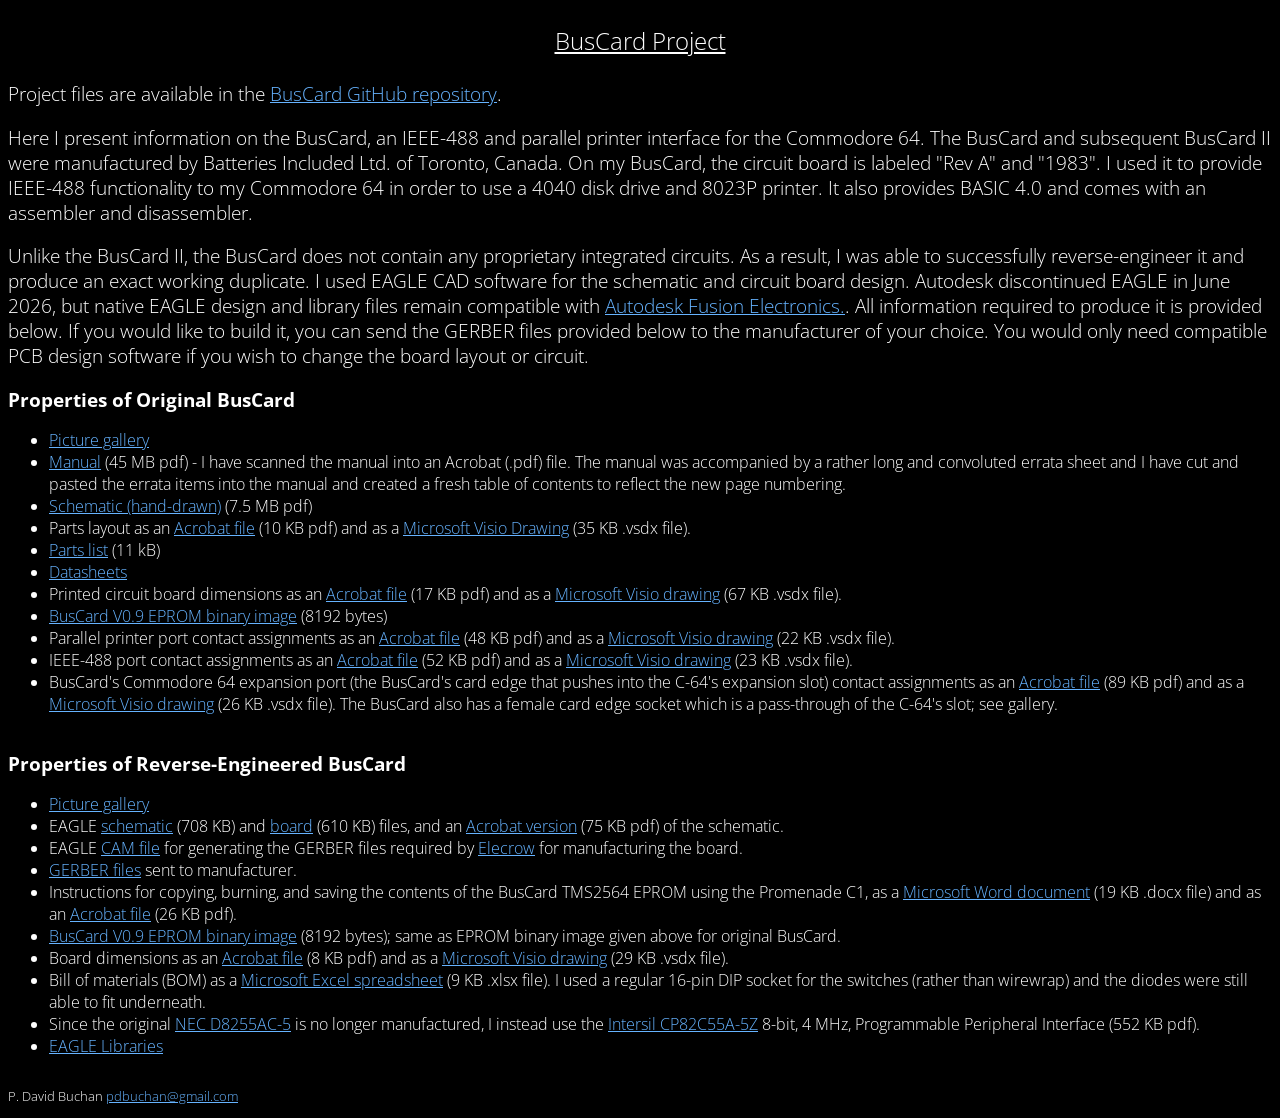
==== docs/index.html @ 6728de6f "Initial commit" ====
<!DOCTYPE html PUBLIC "-//W3C//DTD XHTML 1.0 Strict//EN"     "http://www.w3.org/TR/xhtml1/DTD/xhtml1-strict.dtd">
<html xmlns="http://www.w3.org/1999/xhtml" xml:lang="en" lang="en">
<head>
<meta http-equiv="Content-Type" content="text/html; charset=utf-8"/>
<meta name="viewport" content="width=device-width, initial-scale=1"/>
<title>BusCard Project</title>

<style type="text/css">

body {
  background-color: black;
  color: white;
}

a:link {
  color: #66b3ff;
}

a:visited {
  color: #c58cff;
}

a:hover,
a:focus {
  color: white;
}

p {
  font-size: 14pt;
  text-align: left;
  font-weight: 300;
  font-family: "Open Sans", Arial, sans-serif;
}

p.title {
  font-size: 18pt;
  text-align: center;
  text-decoration: underline;
}

p.signature {
  font-size: 10pt;
}

table {
  width: auto;
  border-collapse: collapse;
}

table, th, td {
  text-align: left;
  font-weight: 300;
  font-family: "Open Sans", Arial, sans-serif;
}

table.header {
  margin-top: 14pt;
  border: none;
  font-size: 14pt;
}

table.data {
  border: none;
  margin: 0;
}

td {
  vertical-align: middle;
}

td.head-desc {
  padding: 0px;
  font-weight: bold;
  white-space: nowrap;
}

</style>
<link href="https://fonts.googleapis.com/css2?family=Open+Sans:wght@300;400;600;700;800&amp;display=swap" rel="stylesheet" type="text/css"/>
</head>

<body>

<p class="title">BusCard Project</p>

<p>Project files are available in the <a href="https://github.com/pdbuchan/buscard">BusCard GitHub repository</a>.</p>

<p>Here I present information on the BusCard, an IEEE-488 and parallel printer interface for the Commodore 64. The BusCard and subsequent BusCard II were manufactured by Batteries Included Ltd. of Toronto, Canada. On my BusCard, the circuit board is labeled "Rev A" and "1983". I used it to provide IEEE-488 functionality to my Commodore 64 in order to use a 4040 disk drive and 8023P printer. It also provides BASIC 4.0 and comes with an assembler and disassembler.</p>

<p>Unlike the BusCard II, the BusCard does not contain any proprietary integrated circuits. As a result, I was able to successfully reverse-engineer it and produce an exact working duplicate. I used EAGLE CAD software for the schematic and circuit board design. Autodesk discontinued EAGLE in June 2026, but native EAGLE design and library files remain compatible with <a href="https://www.autodesk.com/products/fusion-360/overview">Autodesk Fusion Electronics.</a>. All information required to produce it is provided below. If you would like to build it, you can send the GERBER files provided below to the manufacturer of your choice. You would only need compatible PCB design software if you wish to change the board layout or circuit.</p>

<table class="header">
  <tr>
    <td class="head-desc">Properties of Original BusCard</td>
  </tr>
</table>

<table class="data">
  <tr><td><ul>
    <li><a href="assets/images/orig_gallery.html">Picture gallery</a></li>
    <li><a href="assets/buscard_rev_a_manual.pdf">Manual</a> (45 MB pdf) - I have scanned the manual into an Acrobat (.pdf) file. The manual was accompanied by a rather long and convoluted errata sheet and I have cut and pasted the errata items into the manual and created a fresh table of contents to reflect the new page numbering.</li>
    <li><a href="assets/drawings/buscard_schematic.pdf">Schematic (hand-drawn)</a> (7.5 MB pdf)</li>
    <li>Parts layout as an <a href="assets/drawings/buscard_parts_layout.pdf">Acrobat file</a> (10 KB pdf) and as a <a href="assets/drawings/buscard_parts_layout.vsdx">Microsoft Visio Drawing</a> (35 KB .vsdx file).</li>
    <li><a href="assets/parts/orig_buscard_parts.xlsx">Parts list</a> (11 kB)</li>
    <li><a href="assets/datasheets/datasheets.html">Datasheets</a></li>
    <li>Printed circuit board dimensions as an <a href="assets/drawings/buscard_dimensions.pdf">Acrobat file</a> (17 KB pdf) and as a <a href="assets/drawings/buscard_dimensions.vsdx">Microsoft Visio drawing</a> (67 KB .vsdx file).</li>
    <li><a href="assets/eprom/buscardv0.9-tms2564.bin">BusCard V0.9 EPROM binary image</a> (8192 bytes)</li>
    <li>Parallel printer port contact assignments as an <a href="assets/drawings/buscard_parallel_port.pdf">Acrobat file</a> (48 KB pdf) and as a <a href="assets/drawings/buscard_parallel_port.vsdx">Microsoft Visio drawing</a> (22 KB .vsdx file).</li>
    <li>IEEE-488 port contact assignments as an <a href="assets/drawings/buscard_IEEE-488_port.pdf">Acrobat file</a> (52 KB pdf) and as a <a href="assets/drawings/buscard_IEEE-488_port.vsdx">Microsoft Visio drawing</a> (23 KB .vsdx file).</li>
    <li>BusCard's Commodore 64 expansion port (the BusCard's card edge that pushes into the C-64's expansion slot) contact assignments as an <a href="assets/drawings/buscard_expansion_port.pdf">Acrobat file</a> (89 KB pdf) and as a <a href="assets/drawings/buscard_expansion_port.vsdx">Microsoft Visio drawing</a> (26 KB .vsdx file). The BusCard also has a female card edge socket which is a pass-through of the C-64's slot; see gallery.</li>
  </ul></td></tr>
</table>

<table class="header">
  <tr>
    <td class="head-desc">Properties of Reverse-Engineered BusCard</td>
  </tr>
</table>

<table class="data">
  <tr><td><ul>
    <li><a href="assets/images/new_gallery.html">Picture gallery</a></li>
    <li>EAGLE <a href="assets/eagle/buscard.sch">schematic</a> (708 KB) and <a href="assets/eagle/buscard.brd">board</a> (610 KB) files, and an <a href="assets/schematic.pdf">Acrobat version</a> (75 KB pdf) of the schematic.</li>
    <li>EAGLE <a href="assets/cam/elecrow-gerb274x.cam">CAM file</a> for generating the GERBER files required by <a href="https://www.elecrow.com">Elecrow</a> for manufacturing the board.</li>
    <li><a href="assets/gerber/gerber.html">GERBER files</a> sent to manufacturer.</li>
    <li>Instructions for copying, burning, and saving the contents of the BusCard TMS2564 EPROM using the Promenade C1, as a <a href="assets/eprom/burning_TMS2564_EPROM.docx">Microsoft Word document</a> (19 KB .docx file) and as an <a href="assets/eprom/burning_TMS2564_EPROM.pdf">Acrobat file</a> (26 KB pdf).</li>
    <li><a href="assets/eprom/buscardv0.9-tms2564.bin">BusCard V0.9 EPROM binary image</a> (8192 bytes); same as EPROM binary image given above for original BusCard.</li>
    <li>Board dimensions as an <a href="assets/drawings/new_buscard_dimensions.pdf">Acrobat file</a> (8 KB pdf) and as a <a href="assets/drawings/new_buscard_dimensions.vsdx">Microsoft Visio drawing</a> (29 KB .vsdx file).</li>
    <li>Bill of materials (BOM) as a <a href="assets/parts/new_buscard_bom.xlsx">Microsoft Excel spreadsheet</a> (9 KB .xlsx file). I used a regular 16-pin DIP socket for the switches (rather than wirewrap) and the diodes were still able to fit underneath.</li>
      <li>Since the original <a href="assets/datasheets/8255AC-5.pdf">NEC D8255AC-5</a> is no longer manufactured, I instead use the <a href="assets/datasheets/82C55A.pdf">Intersil CP82C55A-5Z</a> 8-bit, 4 MHz, Programmable Peripheral Interface (552 KB pdf).</li>
    <li><a href="assets/libraries/libraries.html">EAGLE Libraries</a></li>
  </ul></td></tr>
</table>

<p class="signature">P. David Buchan <a href="mailto:pdbuchan@gmail.com">pdbuchan@gmail.com</a></p>

</body>
</html>
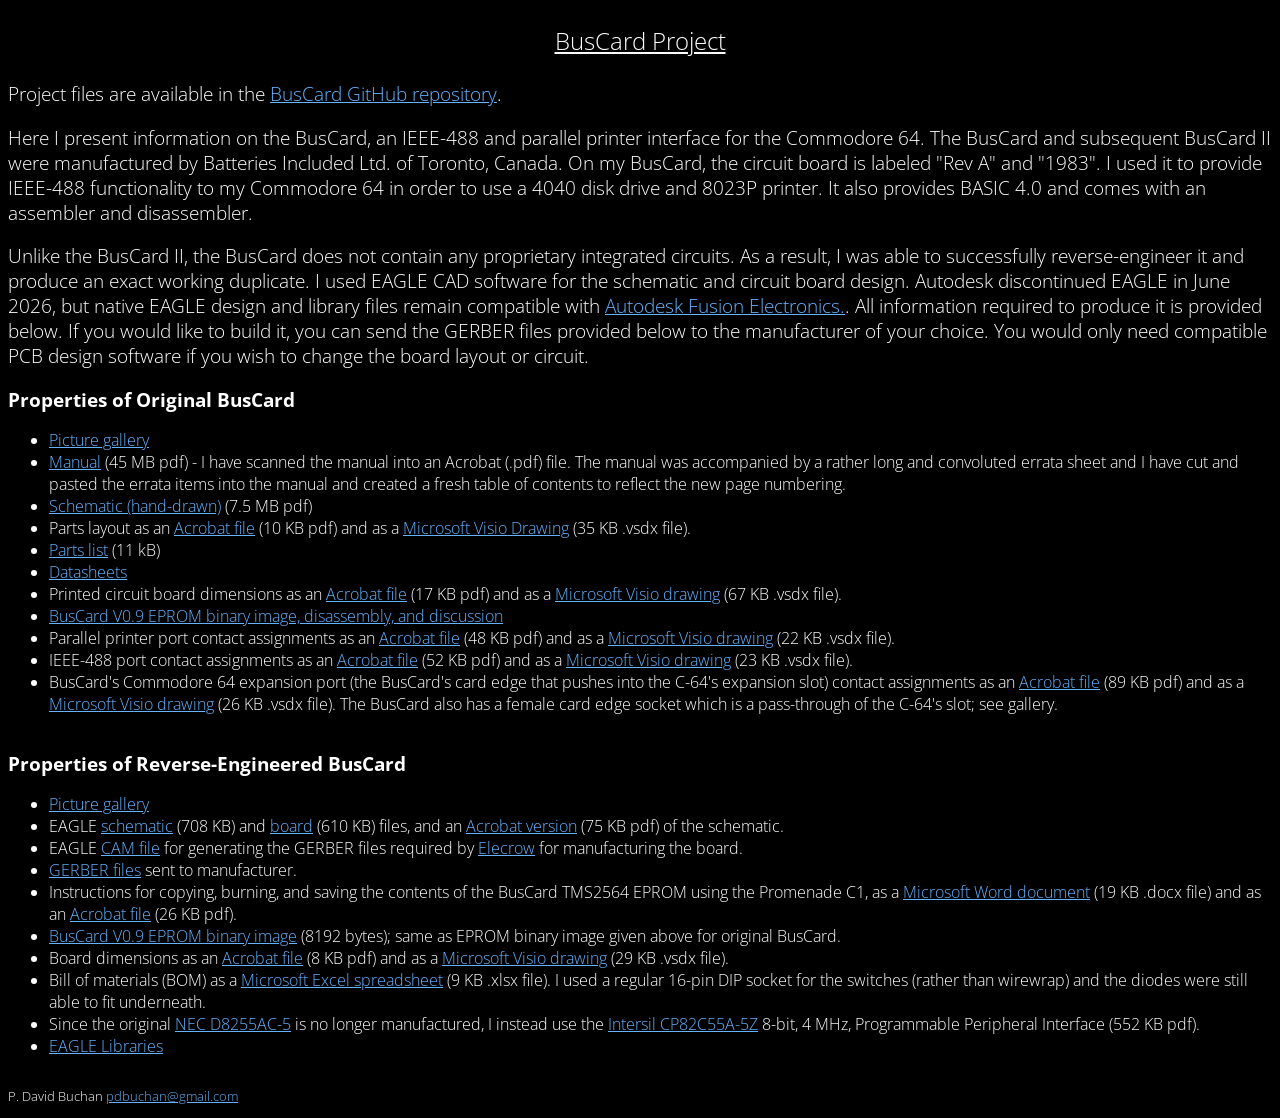
==== commit c49fa92c: "Added disassembly and discussion of EPROM U1" ====
--- a/docs/index.html
+++ b/docs/index.html
@@ -103,7 +103,7 @@
     <li><a href="assets/parts/orig_buscard_parts.xlsx">Parts list</a> (11 kB)</li>
     <li><a href="assets/datasheets/datasheets.html">Datasheets</a></li>
     <li>Printed circuit board dimensions as an <a href="assets/drawings/buscard_dimensions.pdf">Acrobat file</a> (17 KB pdf) and as a <a href="assets/drawings/buscard_dimensions.vsdx">Microsoft Visio drawing</a> (67 KB .vsdx file).</li>
-    <li><a href="assets/eprom/buscardv0.9-tms2564.bin">BusCard V0.9 EPROM binary image</a> (8192 bytes)</li>
+    <li><a href="assets/eprom/buscardv0.9-tms2564.html">BusCard V0.9 EPROM binary image, disassembly, and discussion</a></li>
     <li>Parallel printer port contact assignments as an <a href="assets/drawings/buscard_parallel_port.pdf">Acrobat file</a> (48 KB pdf) and as a <a href="assets/drawings/buscard_parallel_port.vsdx">Microsoft Visio drawing</a> (22 KB .vsdx file).</li>
     <li>IEEE-488 port contact assignments as an <a href="assets/drawings/buscard_IEEE-488_port.pdf">Acrobat file</a> (52 KB pdf) and as a <a href="assets/drawings/buscard_IEEE-488_port.vsdx">Microsoft Visio drawing</a> (23 KB .vsdx file).</li>
     <li>BusCard's Commodore 64 expansion port (the BusCard's card edge that pushes into the C-64's expansion slot) contact assignments as an <a href="assets/drawings/buscard_expansion_port.pdf">Acrobat file</a> (89 KB pdf) and as a <a href="assets/drawings/buscard_expansion_port.vsdx">Microsoft Visio drawing</a> (26 KB .vsdx file). The BusCard also has a female card edge socket which is a pass-through of the C-64's slot; see gallery.</li>
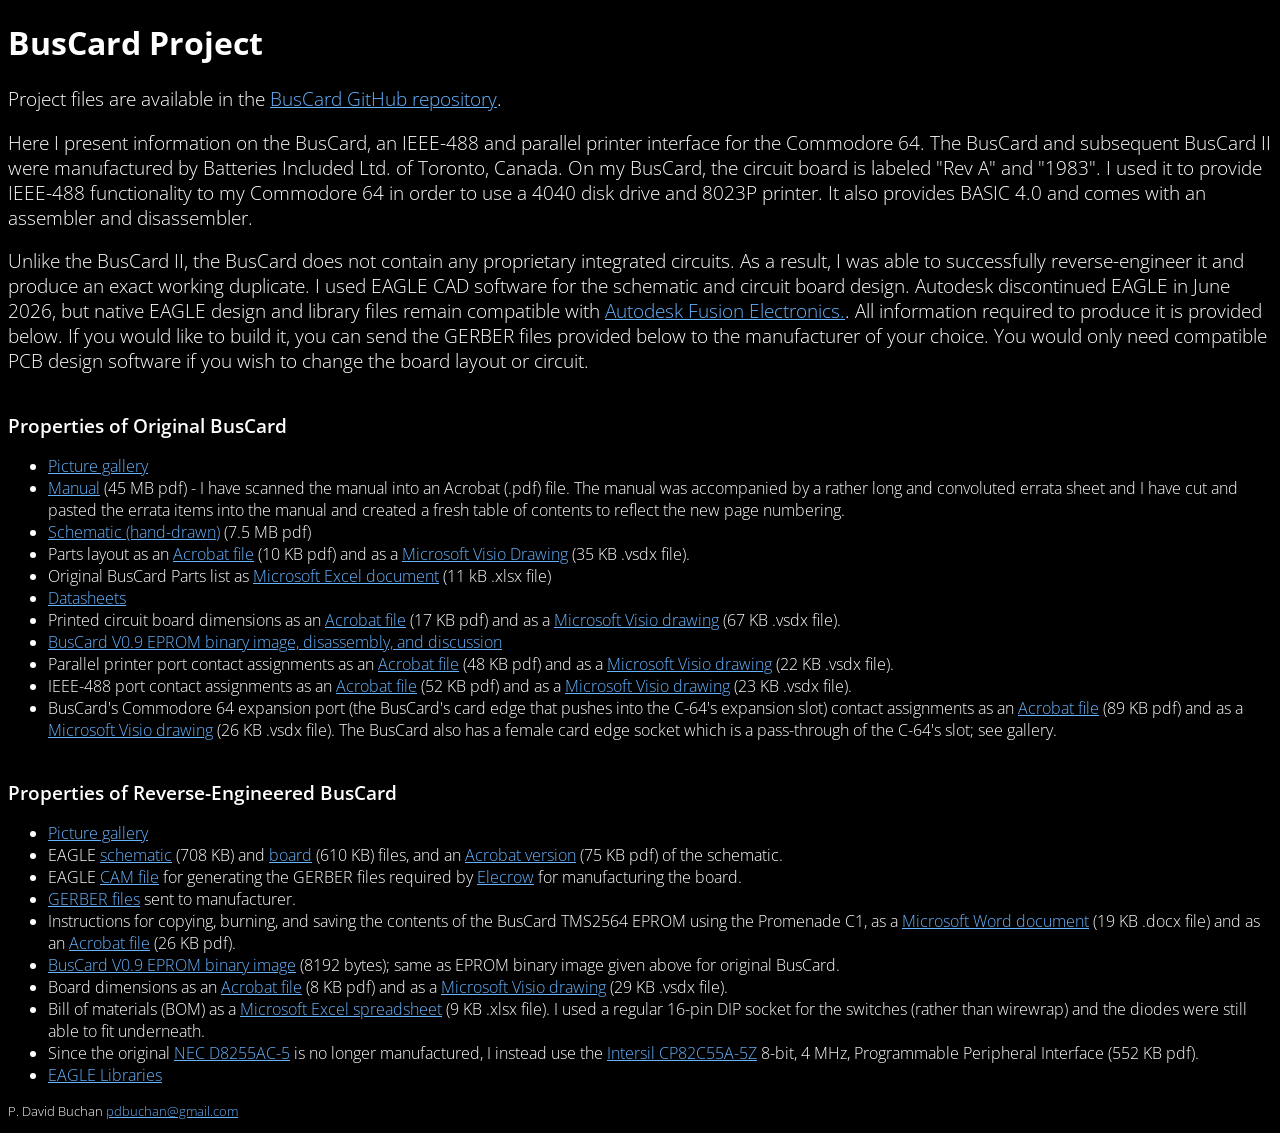
==== commit 88ff4413: "Rewvised some html, introduced /assets/buscard.css" ====
--- a/docs/index.html
+++ b/docs/index.html
@@ -5,119 +5,37 @@
 <meta name="viewport" content="width=device-width, initial-scale=1"/>
 <title>BusCard Project</title>
 
-<style type="text/css">
-
-body {
-  background-color: black;
-  color: white;
-}
-
-a:link {
-  color: #66b3ff;
-}
-
-a:visited {
-  color: #c58cff;
-}
-
-a:hover,
-a:focus {
-  color: white;
-}
-
-p {
-  font-size: 14pt;
-  text-align: left;
-  font-weight: 300;
-  font-family: "Open Sans", Arial, sans-serif;
-}
-
-p.title {
-  font-size: 18pt;
-  text-align: center;
-  text-decoration: underline;
-}
-
-p.signature {
-  font-size: 10pt;
-}
-
-table {
-  width: auto;
-  border-collapse: collapse;
-}
-
-table, th, td {
-  text-align: left;
-  font-weight: 300;
-  font-family: "Open Sans", Arial, sans-serif;
-}
-
-table.header {
-  margin-top: 14pt;
-  border: none;
-  font-size: 14pt;
-}
-
-table.data {
-  border: none;
-  margin: 0;
-}
-
-td {
-  vertical-align: middle;
-}
-
-td.head-desc {
-  padding: 0px;
-  font-weight: bold;
-  white-space: nowrap;
-}
-
-</style>
 <link href="https://fonts.googleapis.com/css2?family=Open+Sans:wght@300;400;600;700;800&amp;display=swap" rel="stylesheet" type="text/css"/>
+<link rel="stylesheet" type="text/css" href="assets/buscard.css"/>
 </head>
 
 <body>
 
-<p class="title">BusCard Project</p>
+  <h1>BusCard Project</h1>
 
-<p>Project files are available in the <a href="https://github.com/pdbuchan/buscard">BusCard GitHub repository</a>.</p>
+  <p>Project files are available in the <a href="https://github.com/pdbuchan/buscard">BusCard GitHub repository</a>.</p>
 
-<p>Here I present information on the BusCard, an IEEE-488 and parallel printer interface for the Commodore 64. The BusCard and subsequent BusCard II were manufactured by Batteries Included Ltd. of Toronto, Canada. On my BusCard, the circuit board is labeled "Rev A" and "1983". I used it to provide IEEE-488 functionality to my Commodore 64 in order to use a 4040 disk drive and 8023P printer. It also provides BASIC 4.0 and comes with an assembler and disassembler.</p>
+  <p>Here I present information on the BusCard, an IEEE-488 and parallel printer interface for the Commodore 64. The BusCard and subsequent BusCard II were manufactured by Batteries Included Ltd. of Toronto, Canada. On my BusCard, the circuit board is labeled "Rev A" and "1983". I used it to provide IEEE-488 functionality to my Commodore 64 in order to use a 4040 disk drive and 8023P printer. It also provides BASIC 4.0 and comes with an assembler and disassembler.</p>
 
-<p>Unlike the BusCard II, the BusCard does not contain any proprietary integrated circuits. As a result, I was able to successfully reverse-engineer it and produce an exact working duplicate. I used EAGLE CAD software for the schematic and circuit board design. Autodesk discontinued EAGLE in June 2026, but native EAGLE design and library files remain compatible with <a href="https://www.autodesk.com/products/fusion-360/overview">Autodesk Fusion Electronics.</a>. All information required to produce it is provided below. If you would like to build it, you can send the GERBER files provided below to the manufacturer of your choice. You would only need compatible PCB design software if you wish to change the board layout or circuit.</p>
+  <p>Unlike the BusCard II, the BusCard does not contain any proprietary integrated circuits. As a result, I was able to successfully reverse-engineer it and produce an exact working duplicate. I used EAGLE CAD software for the schematic and circuit board design. Autodesk discontinued EAGLE in June 2026, but native EAGLE design and library files remain compatible with <a href="https://www.autodesk.com/products/fusion-360/overview">Autodesk Fusion Electronics.</a>. All information required to produce it is provided below. If you would like to build it, you can send the GERBER files provided below to the manufacturer of your choice. You would only need compatible PCB design software if you wish to change the board layout or circuit.</p>
 
-<table class="header">
-  <tr>
-    <td class="head-desc">Properties of Original BusCard</td>
-  </tr>
-</table>
-
-<table class="data">
-  <tr><td><ul>
+  <h2>Properties of Original BusCard</h2>
+  <ul>
     <li><a href="assets/images/orig_gallery.html">Picture gallery</a></li>
     <li><a href="assets/buscard_rev_a_manual.pdf">Manual</a> (45 MB pdf) - I have scanned the manual into an Acrobat (.pdf) file. The manual was accompanied by a rather long and convoluted errata sheet and I have cut and pasted the errata items into the manual and created a fresh table of contents to reflect the new page numbering.</li>
     <li><a href="assets/drawings/buscard_schematic.pdf">Schematic (hand-drawn)</a> (7.5 MB pdf)</li>
     <li>Parts layout as an <a href="assets/drawings/buscard_parts_layout.pdf">Acrobat file</a> (10 KB pdf) and as a <a href="assets/drawings/buscard_parts_layout.vsdx">Microsoft Visio Drawing</a> (35 KB .vsdx file).</li>
-    <li><a href="assets/parts/orig_buscard_parts.xlsx">Parts list</a> (11 kB)</li>
+    <li>Original BusCard Parts list as <a href="assets/parts/orig_buscard_parts.xlsx">Microsoft Excel document</a> (11 kB .xlsx file)</li>
     <li><a href="assets/datasheets/datasheets.html">Datasheets</a></li>
     <li>Printed circuit board dimensions as an <a href="assets/drawings/buscard_dimensions.pdf">Acrobat file</a> (17 KB pdf) and as a <a href="assets/drawings/buscard_dimensions.vsdx">Microsoft Visio drawing</a> (67 KB .vsdx file).</li>
     <li><a href="assets/eprom/buscardv0.9-tms2564.html">BusCard V0.9 EPROM binary image, disassembly, and discussion</a></li>
     <li>Parallel printer port contact assignments as an <a href="assets/drawings/buscard_parallel_port.pdf">Acrobat file</a> (48 KB pdf) and as a <a href="assets/drawings/buscard_parallel_port.vsdx">Microsoft Visio drawing</a> (22 KB .vsdx file).</li>
     <li>IEEE-488 port contact assignments as an <a href="assets/drawings/buscard_IEEE-488_port.pdf">Acrobat file</a> (52 KB pdf) and as a <a href="assets/drawings/buscard_IEEE-488_port.vsdx">Microsoft Visio drawing</a> (23 KB .vsdx file).</li>
     <li>BusCard's Commodore 64 expansion port (the BusCard's card edge that pushes into the C-64's expansion slot) contact assignments as an <a href="assets/drawings/buscard_expansion_port.pdf">Acrobat file</a> (89 KB pdf) and as a <a href="assets/drawings/buscard_expansion_port.vsdx">Microsoft Visio drawing</a> (26 KB .vsdx file). The BusCard also has a female card edge socket which is a pass-through of the C-64's slot; see gallery.</li>
-  </ul></td></tr>
-</table>
+  </ul>
 
-<table class="header">
-  <tr>
-    <td class="head-desc">Properties of Reverse-Engineered BusCard</td>
-  </tr>
-</table>
-
-<table class="data">
-  <tr><td><ul>
+  <h2>Properties of Reverse-Engineered BusCard</h2>
+  <ul>
     <li><a href="assets/images/new_gallery.html">Picture gallery</a></li>
     <li>EAGLE <a href="assets/eagle/buscard.sch">schematic</a> (708 KB) and <a href="assets/eagle/buscard.brd">board</a> (610 KB) files, and an <a href="assets/schematic.pdf">Acrobat version</a> (75 KB pdf) of the schematic.</li>
     <li>EAGLE <a href="assets/cam/elecrow-gerb274x.cam">CAM file</a> for generating the GERBER files required by <a href="https://www.elecrow.com">Elecrow</a> for manufacturing the board.</li>
@@ -128,10 +46,9 @@
     <li>Bill of materials (BOM) as a <a href="assets/parts/new_buscard_bom.xlsx">Microsoft Excel spreadsheet</a> (9 KB .xlsx file). I used a regular 16-pin DIP socket for the switches (rather than wirewrap) and the diodes were still able to fit underneath.</li>
       <li>Since the original <a href="assets/datasheets/8255AC-5.pdf">NEC D8255AC-5</a> is no longer manufactured, I instead use the <a href="assets/datasheets/82C55A.pdf">Intersil CP82C55A-5Z</a> 8-bit, 4 MHz, Programmable Peripheral Interface (552 KB pdf).</li>
     <li><a href="assets/libraries/libraries.html">EAGLE Libraries</a></li>
-  </ul></td></tr>
-</table>
+  </ul>
 
-<p class="signature">P. David Buchan <a href="mailto:pdbuchan@gmail.com">pdbuchan@gmail.com</a></p>
+  <p class="signature">P. David Buchan <a href="mailto:pdbuchan@gmail.com">pdbuchan@gmail.com</a></p>
 
 </body>
 </html>
--- a/docs/assets/buscard.css
+++ b/docs/assets/buscard.css
@@ -0,0 +1,58 @@
+/*
+ * Shared stylesheet for the BusCard Project.
+ */
+
+body {
+  background-color: black;
+  color: white;
+  font-family: "Open Sans", Arial, sans-serif;
+  font-weight: 300;
+}
+
+a:link {
+  color: #66b3ff;
+}
+
+a:visited {
+  color: #c58cff;
+}
+
+a:hover,
+a:focus {
+  color: white;
+}
+
+h2 {
+  font-size: 1.2em;
+  font-weight: 600;
+  margin-top: 2em;
+}
+
+p {
+  font-size: 14pt;
+  text-align: left;
+}
+
+p.signature {
+  font-size: 10pt;
+}
+
+ul,
+ol {
+  font-size: 12pt;
+  text-align: left;
+}
+
+.gallery-flex {
+  display: flex;
+  flex-wrap: wrap;
+  gap: 1em;
+  justify-content: left;
+  align-items: center;
+}
+
+/* Keep large images within the browser window on narrow screens. */
+img {
+  max-width: 100%;
+  height: auto;
+}
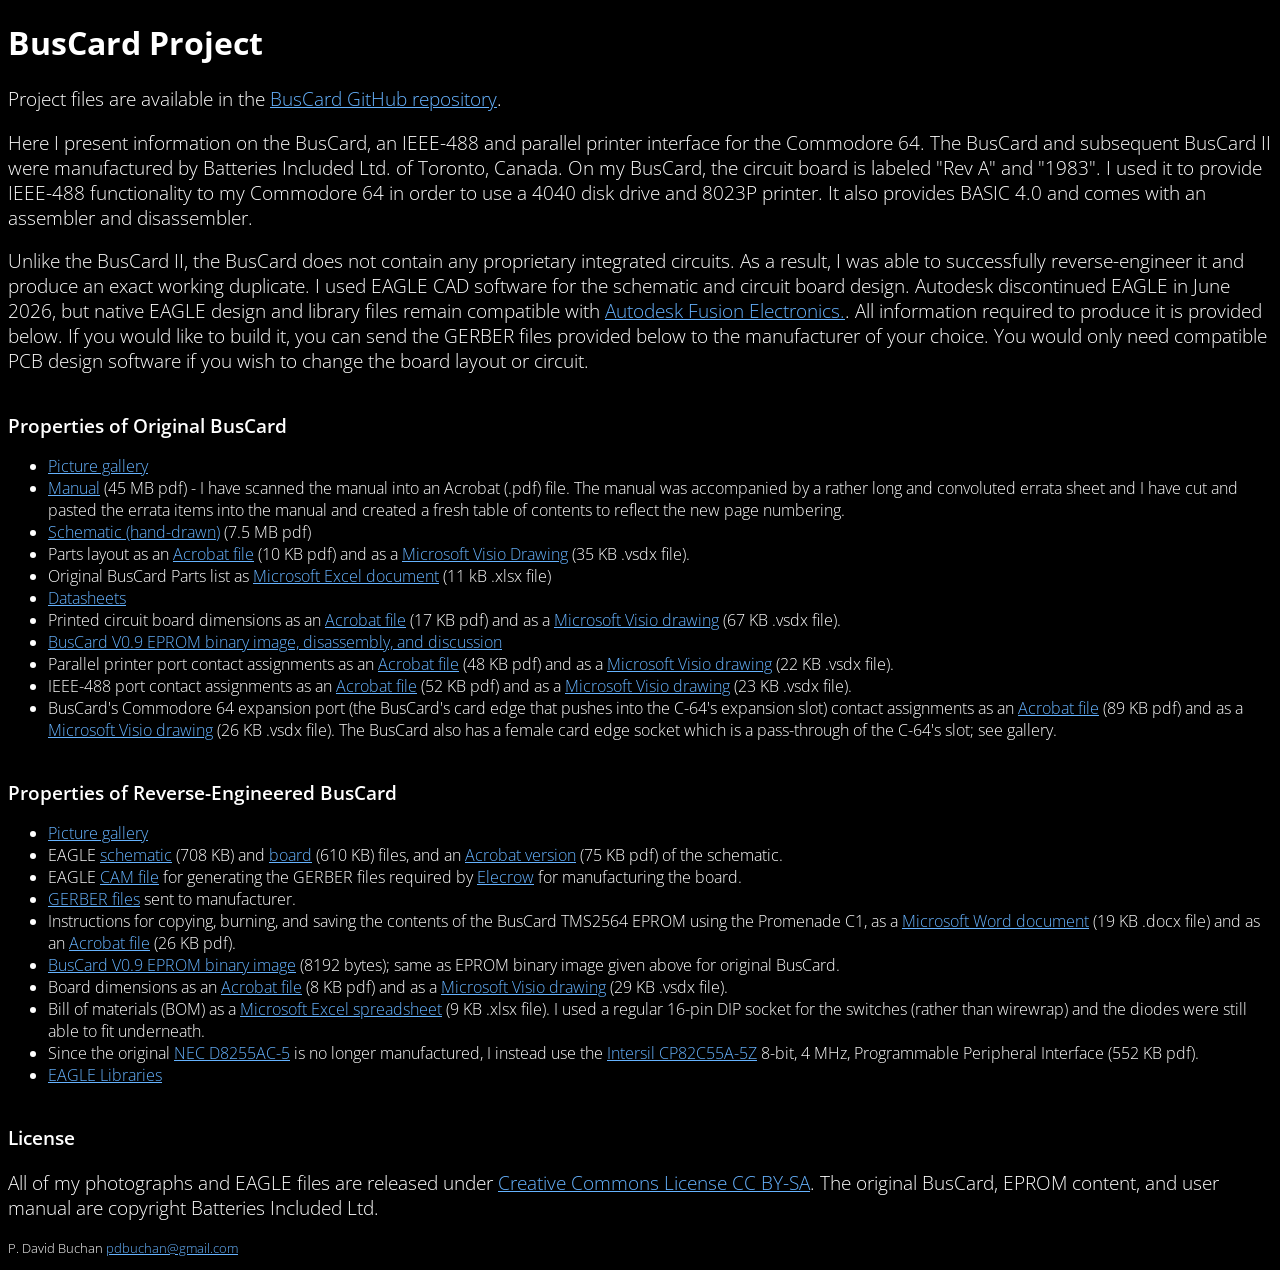
==== commit 4c0f94f3: "Revised main README and index.html" ====
--- a/docs/index.html
+++ b/docs/index.html
@@ -1,12 +1,11 @@
 <!DOCTYPE html PUBLIC "-//W3C//DTD XHTML 1.0 Strict//EN"     "http://www.w3.org/TR/xhtml1/DTD/xhtml1-strict.dtd">
 <html xmlns="http://www.w3.org/1999/xhtml" xml:lang="en" lang="en">
 <head>
-<meta http-equiv="Content-Type" content="text/html; charset=utf-8"/>
-<meta name="viewport" content="width=device-width, initial-scale=1"/>
-<title>BusCard Project</title>
-
-<link href="https://fonts.googleapis.com/css2?family=Open+Sans:wght@300;400;600;700;800&amp;display=swap" rel="stylesheet" type="text/css"/>
-<link rel="stylesheet" type="text/css" href="assets/buscard.css"/>
+  <meta http-equiv="Content-Type" content="text/html; charset=utf-8"/>
+  <meta name="viewport" content="width=device-width, initial-scale=1"/>
+  <title>BusCard Project</title>
+  <link href="https://fonts.googleapis.com/css2?family=Open+Sans:wght@300;400;600;700;800&amp;display=swap" rel="stylesheet" type="text/css"/>
+  <link rel="stylesheet" type="text/css" href="assets/buscard.css"/>
 </head>
 
 <body>
@@ -48,6 +47,9 @@
     <li><a href="assets/libraries/libraries.html">EAGLE Libraries</a></li>
   </ul>
 
+  <h2>License</h2>
+  <p>All of my photographs and EAGLE files are released under <a href="https://creativecommons.org/licenses/by-sa/4.0/">Creative Commons License CC BY-SA</a>. The original BusCard, EPROM content, and user manual are copyright Batteries Included Ltd.</p>
+
   <p class="signature">P. David Buchan <a href="mailto:pdbuchan@gmail.com">pdbuchan@gmail.com</a></p>
 
 </body>
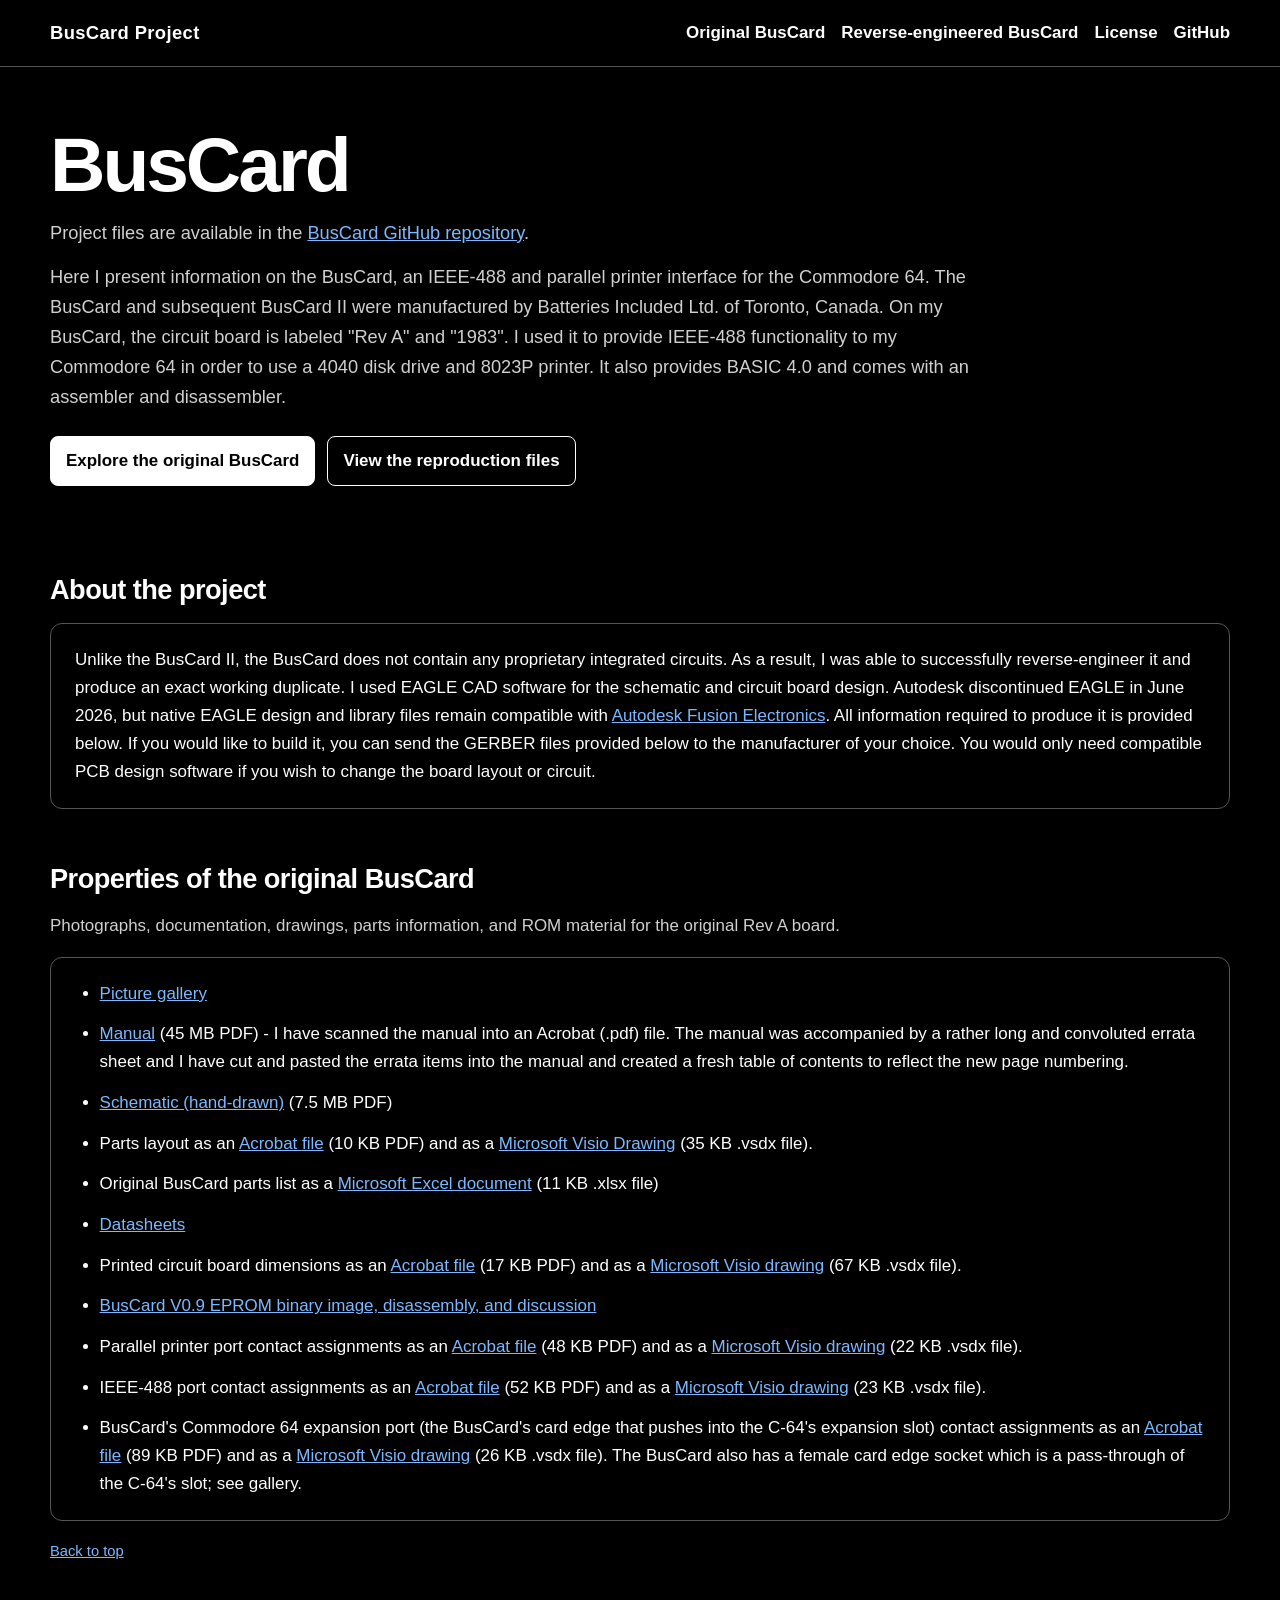
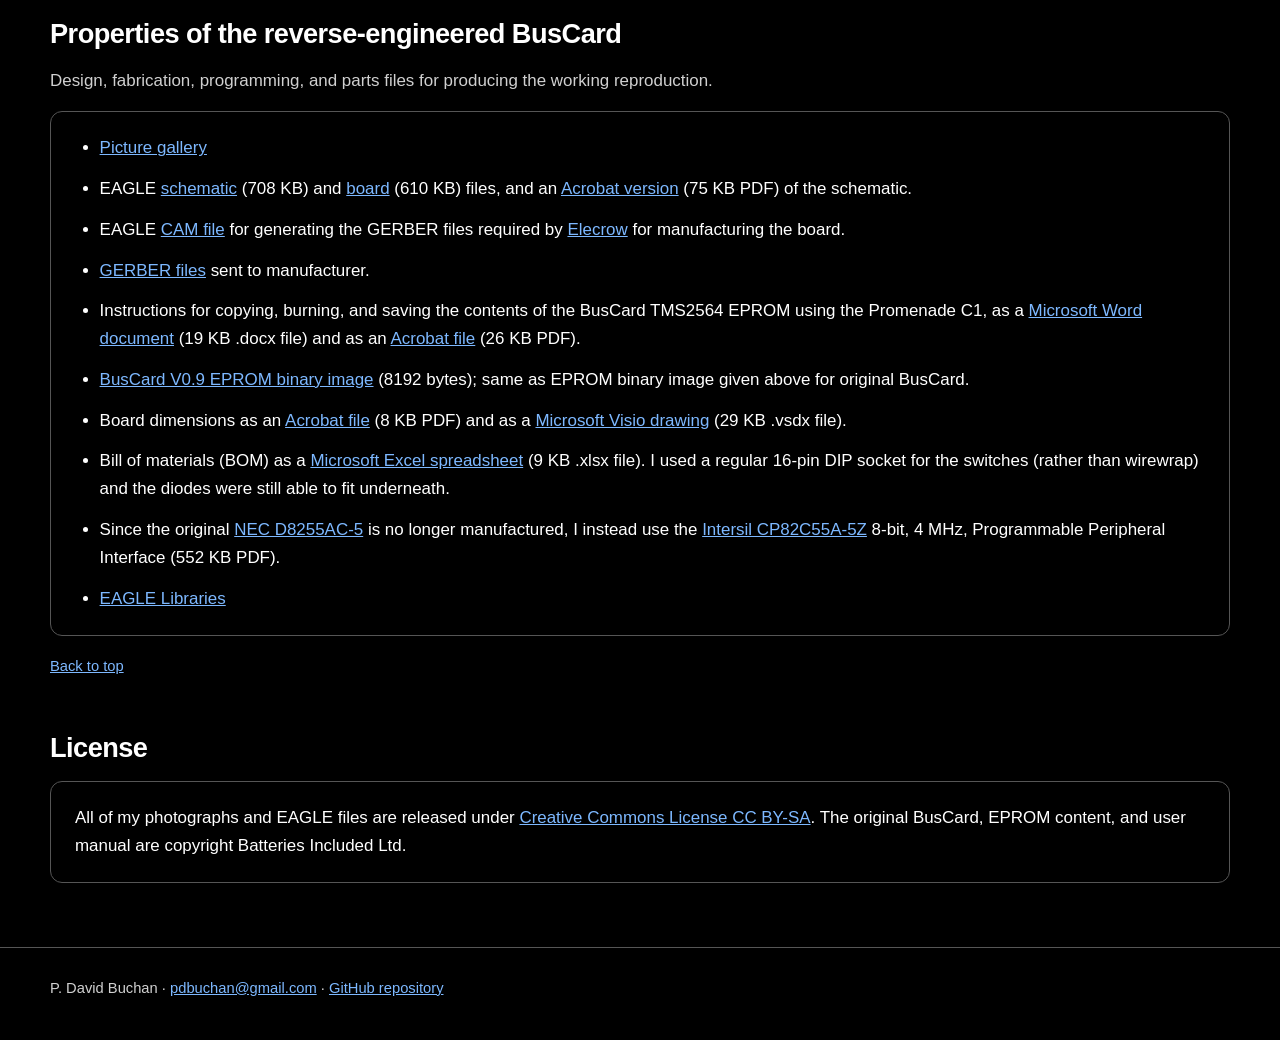
==== commit 553be1be: "Improved HTML look" ====
--- a/docs/index.html
+++ b/docs/index.html
@@ -1,56 +1,99 @@
-<!DOCTYPE html PUBLIC "-//W3C//DTD XHTML 1.0 Strict//EN"     "http://www.w3.org/TR/xhtml1/DTD/xhtml1-strict.dtd">
-<html xmlns="http://www.w3.org/1999/xhtml" xml:lang="en" lang="en">
+<!doctype html>
+<html lang="en">
 <head>
-  <meta http-equiv="Content-Type" content="text/html; charset=utf-8"/>
-  <meta name="viewport" content="width=device-width, initial-scale=1"/>
+  <meta charset="utf-8">
+  <meta name="viewport" content="width=device-width, initial-scale=1">
+  <meta name="description" content="Information, drawings, photographs, ROM data, and fabrication files for the Commodore 64 BusCard IEEE-488 and parallel printer interface.">
   <title>BusCard Project</title>
-  <link href="https://fonts.googleapis.com/css2?family=Open+Sans:wght@300;400;600;700;800&amp;display=swap" rel="stylesheet" type="text/css"/>
-  <link rel="stylesheet" type="text/css" href="assets/buscard.css"/>
+  <link rel="stylesheet" href="assets/buscard.css">
 </head>
+<body id="top">
+<header class="site-header">
+  <div class="header-inner">
+    <p class="site-title">BusCard Project</p>
+    <nav aria-label="Primary navigation">
+      <a href="#original">Original BusCard</a>
+      <a href="#reproduction">Reverse-engineered BusCard</a>
+      <a href="#license">License</a>
+      <a href="https://github.com/pdbuchan/buscard">GitHub</a>
+    </nav>
+  </div>
+</header>
 
-<body>
+<main>
+  <section class="hero">
+    <h1>BusCard</h1>
 
-  <h1>BusCard Project</h1>
+    <p>Project files are available in the <a href="https://github.com/pdbuchan/buscard">BusCard GitHub repository</a>.</p>
 
-  <p>Project files are available in the <a href="https://github.com/pdbuchan/buscard">BusCard GitHub repository</a>.</p>
+    <p>Here I present information on the BusCard, an IEEE-488 and parallel printer interface for the Commodore 64. The BusCard and subsequent BusCard II were manufactured by Batteries Included Ltd. of Toronto, Canada. On my BusCard, the circuit board is labeled "Rev A" and "1983". I used it to provide IEEE-488 functionality to my Commodore 64 in order to use a 4040 disk drive and 8023P printer. It also provides BASIC 4.0 and comes with an assembler and disassembler.</p>
 
-  <p>Here I present information on the BusCard, an IEEE-488 and parallel printer interface for the Commodore 64. The BusCard and subsequent BusCard II were manufactured by Batteries Included Ltd. of Toronto, Canada. On my BusCard, the circuit board is labeled "Rev A" and "1983". I used it to provide IEEE-488 functionality to my Commodore 64 in order to use a 4040 disk drive and 8023P printer. It also provides BASIC 4.0 and comes with an assembler and disassembler.</p>
+    <div class="actions">
+      <a class="button" href="#original">Explore the original BusCard</a>
+      <a class="button secondary" href="#reproduction">View the reproduction files</a>
+    </div>
+  </section>
 
-  <p>Unlike the BusCard II, the BusCard does not contain any proprietary integrated circuits. As a result, I was able to successfully reverse-engineer it and produce an exact working duplicate. I used EAGLE CAD software for the schematic and circuit board design. Autodesk discontinued EAGLE in June 2026, but native EAGLE design and library files remain compatible with <a href="https://www.autodesk.com/products/fusion-360/overview">Autodesk Fusion Electronics.</a>. All information required to produce it is provided below. If you would like to build it, you can send the GERBER files provided below to the manufacturer of your choice. You would only need compatible PCB design software if you wish to change the board layout or circuit.</p>
+  <section id="about">
+    <h2>About the project</h2>
+    <div class="panel">
+      <p>Unlike the BusCard II, the BusCard does not contain any proprietary integrated circuits. As a result, I was able to successfully reverse-engineer it and produce an exact working duplicate. I used EAGLE CAD software for the schematic and circuit board design. Autodesk discontinued EAGLE in June 2026, but native EAGLE design and library files remain compatible with <a href="https://www.autodesk.com/products/fusion-360/overview">Autodesk Fusion Electronics</a>. All information required to produce it is provided below. If you would like to build it, you can send the GERBER files provided below to the manufacturer of your choice. You would only need compatible PCB design software if you wish to change the board layout or circuit.</p>
+    </div>
+  </section>
 
-  <h2>Properties of Original BusCard</h2>
-  <ul>
-    <li><a href="assets/images/orig_gallery.html">Picture gallery</a></li>
-    <li><a href="assets/buscard_rev_a_manual.pdf">Manual</a> (45 MB pdf) - I have scanned the manual into an Acrobat (.pdf) file. The manual was accompanied by a rather long and convoluted errata sheet and I have cut and pasted the errata items into the manual and created a fresh table of contents to reflect the new page numbering.</li>
-    <li><a href="assets/drawings/buscard_schematic.pdf">Schematic (hand-drawn)</a> (7.5 MB pdf)</li>
-    <li>Parts layout as an <a href="assets/drawings/buscard_parts_layout.pdf">Acrobat file</a> (10 KB pdf) and as a <a href="assets/drawings/buscard_parts_layout.vsdx">Microsoft Visio Drawing</a> (35 KB .vsdx file).</li>
-    <li>Original BusCard Parts list as <a href="assets/parts/orig_buscard_parts.xlsx">Microsoft Excel document</a> (11 kB .xlsx file)</li>
-    <li><a href="assets/datasheets/datasheets.html">Datasheets</a></li>
-    <li>Printed circuit board dimensions as an <a href="assets/drawings/buscard_dimensions.pdf">Acrobat file</a> (17 KB pdf) and as a <a href="assets/drawings/buscard_dimensions.vsdx">Microsoft Visio drawing</a> (67 KB .vsdx file).</li>
-    <li><a href="assets/eprom/buscardv0.9-tms2564.html">BusCard V0.9 EPROM binary image, disassembly, and discussion</a></li>
-    <li>Parallel printer port contact assignments as an <a href="assets/drawings/buscard_parallel_port.pdf">Acrobat file</a> (48 KB pdf) and as a <a href="assets/drawings/buscard_parallel_port.vsdx">Microsoft Visio drawing</a> (22 KB .vsdx file).</li>
-    <li>IEEE-488 port contact assignments as an <a href="assets/drawings/buscard_IEEE-488_port.pdf">Acrobat file</a> (52 KB pdf) and as a <a href="assets/drawings/buscard_IEEE-488_port.vsdx">Microsoft Visio drawing</a> (23 KB .vsdx file).</li>
-    <li>BusCard's Commodore 64 expansion port (the BusCard's card edge that pushes into the C-64's expansion slot) contact assignments as an <a href="assets/drawings/buscard_expansion_port.pdf">Acrobat file</a> (89 KB pdf) and as a <a href="assets/drawings/buscard_expansion_port.vsdx">Microsoft Visio drawing</a> (26 KB .vsdx file). The BusCard also has a female card edge socket which is a pass-through of the C-64's slot; see gallery.</li>
-  </ul>
+  <section id="original">
+    <h2>Properties of the original BusCard</h2>
+    <p class="lead">Photographs, documentation, drawings, parts information, and ROM material for the original Rev A board.</p>
+    <div class="panel">
+      <ul>
+        <li><a href="assets/images/orig_gallery.html">Picture gallery</a></li>
+        <li><a href="assets/buscard_rev_a_manual.pdf">Manual</a> (45 MB PDF) - I have scanned the manual into an Acrobat (.pdf) file. The manual was accompanied by a rather long and convoluted errata sheet and I have cut and pasted the errata items into the manual and created a fresh table of contents to reflect the new page numbering.</li>
+        <li><a href="assets/drawings/buscard_schematic.pdf">Schematic (hand-drawn)</a> (7.5 MB PDF)</li>
+        <li>Parts layout as an <a href="assets/drawings/buscard_parts_layout.pdf">Acrobat file</a> (10 KB PDF) and as a <a href="assets/drawings/buscard_parts_layout.vsdx">Microsoft Visio Drawing</a> (35 KB .vsdx file).</li>
+        <li>Original BusCard parts list as a <a href="assets/parts/orig_buscard_parts.xlsx">Microsoft Excel document</a> (11 KB .xlsx file)</li>
+        <li><a href="assets/datasheets/datasheets.html">Datasheets</a></li>
+        <li>Printed circuit board dimensions as an <a href="assets/drawings/buscard_dimensions.pdf">Acrobat file</a> (17 KB PDF) and as a <a href="assets/drawings/buscard_dimensions.vsdx">Microsoft Visio drawing</a> (67 KB .vsdx file).</li>
+        <li><a href="assets/eprom/buscardv0.9-tms2564.html">BusCard V0.9 EPROM binary image, disassembly, and discussion</a></li>
+        <li>Parallel printer port contact assignments as an <a href="assets/drawings/buscard_parallel_port.pdf">Acrobat file</a> (48 KB PDF) and as a <a href="assets/drawings/buscard_parallel_port.vsdx">Microsoft Visio drawing</a> (22 KB .vsdx file).</li>
+        <li>IEEE-488 port contact assignments as an <a href="assets/drawings/buscard_IEEE-488_port.pdf">Acrobat file</a> (52 KB PDF) and as a <a href="assets/drawings/buscard_IEEE-488_port.vsdx">Microsoft Visio drawing</a> (23 KB .vsdx file).</li>
+        <li>BusCard's Commodore 64 expansion port (the BusCard's card edge that pushes into the C-64's expansion slot) contact assignments as an <a href="assets/drawings/buscard_expansion_port.pdf">Acrobat file</a> (89 KB PDF) and as a <a href="assets/drawings/buscard_expansion_port.vsdx">Microsoft Visio drawing</a> (26 KB .vsdx file). The BusCard also has a female card edge socket which is a pass-through of the C-64's slot; see gallery.</li>
+      </ul>
+    </div>
+    <p class="back-to-top"><a href="#top">Back to top</a></p>
+  </section>
 
-  <h2>Properties of Reverse-Engineered BusCard</h2>
-  <ul>
-    <li><a href="assets/images/new_gallery.html">Picture gallery</a></li>
-    <li>EAGLE <a href="assets/eagle/buscard.sch">schematic</a> (708 KB) and <a href="assets/eagle/buscard.brd">board</a> (610 KB) files, and an <a href="assets/schematic.pdf">Acrobat version</a> (75 KB pdf) of the schematic.</li>
-    <li>EAGLE <a href="assets/cam/elecrow-gerb274x.cam">CAM file</a> for generating the GERBER files required by <a href="https://www.elecrow.com">Elecrow</a> for manufacturing the board.</li>
-    <li><a href="assets/gerber/gerber.html">GERBER files</a> sent to manufacturer.</li>
-    <li>Instructions for copying, burning, and saving the contents of the BusCard TMS2564 EPROM using the Promenade C1, as a <a href="assets/eprom/burning_TMS2564_EPROM.docx">Microsoft Word document</a> (19 KB .docx file) and as an <a href="assets/eprom/burning_TMS2564_EPROM.pdf">Acrobat file</a> (26 KB pdf).</li>
-    <li><a href="assets/eprom/buscardv0.9-tms2564.bin">BusCard V0.9 EPROM binary image</a> (8192 bytes); same as EPROM binary image given above for original BusCard.</li>
-    <li>Board dimensions as an <a href="assets/drawings/new_buscard_dimensions.pdf">Acrobat file</a> (8 KB pdf) and as a <a href="assets/drawings/new_buscard_dimensions.vsdx">Microsoft Visio drawing</a> (29 KB .vsdx file).</li>
-    <li>Bill of materials (BOM) as a <a href="assets/parts/new_buscard_bom.xlsx">Microsoft Excel spreadsheet</a> (9 KB .xlsx file). I used a regular 16-pin DIP socket for the switches (rather than wirewrap) and the diodes were still able to fit underneath.</li>
-      <li>Since the original <a href="assets/datasheets/8255AC-5.pdf">NEC D8255AC-5</a> is no longer manufactured, I instead use the <a href="assets/datasheets/82C55A.pdf">Intersil CP82C55A-5Z</a> 8-bit, 4 MHz, Programmable Peripheral Interface (552 KB pdf).</li>
-    <li><a href="assets/libraries/libraries.html">EAGLE Libraries</a></li>
-  </ul>
+  <section id="reproduction">
+    <h2>Properties of the reverse-engineered BusCard</h2>
+    <p class="lead">Design, fabrication, programming, and parts files for producing the working reproduction.</p>
+    <div class="panel">
+      <ul>
+        <li><a href="assets/images/new_gallery.html">Picture gallery</a></li>
+        <li>EAGLE <a href="assets/eagle/buscard.sch">schematic</a> (708 KB) and <a href="assets/eagle/buscard.brd">board</a> (610 KB) files, and an <a href="assets/schematic.pdf">Acrobat version</a> (75 KB PDF) of the schematic.</li>
+        <li>EAGLE <a href="assets/cam/elecrow-gerb274x.cam">CAM file</a> for generating the GERBER files required by <a href="https://www.elecrow.com">Elecrow</a> for manufacturing the board.</li>
+        <li><a href="assets/gerber/gerber.html">GERBER files</a> sent to manufacturer.</li>
+        <li>Instructions for copying, burning, and saving the contents of the BusCard TMS2564 EPROM using the Promenade C1, as a <a href="assets/eprom/burning_TMS2564_EPROM.docx">Microsoft Word document</a> (19 KB .docx file) and as an <a href="assets/eprom/burning_TMS2564_EPROM.pdf">Acrobat file</a> (26 KB PDF).</li>
+        <li><a href="assets/eprom/buscardv0.9-tms2564.bin">BusCard V0.9 EPROM binary image</a> (8192 bytes); same as EPROM binary image given above for original BusCard.</li>
+        <li>Board dimensions as an <a href="assets/drawings/new_buscard_dimensions.pdf">Acrobat file</a> (8 KB PDF) and as a <a href="assets/drawings/new_buscard_dimensions.vsdx">Microsoft Visio drawing</a> (29 KB .vsdx file).</li>
+        <li>Bill of materials (BOM) as a <a href="assets/parts/new_buscard_bom.xlsx">Microsoft Excel spreadsheet</a> (9 KB .xlsx file). I used a regular 16-pin DIP socket for the switches (rather than wirewrap) and the diodes were still able to fit underneath.</li>
+        <li>Since the original <a href="assets/datasheets/8255AC-5.pdf">NEC D8255AC-5</a> is no longer manufactured, I instead use the <a href="assets/datasheets/82C55A.pdf">Intersil CP82C55A-5Z</a> 8-bit, 4 MHz, Programmable Peripheral Interface (552 KB PDF).</li>
+        <li><a href="assets/libraries/libraries.html">EAGLE Libraries</a></li>
+      </ul>
+    </div>
+    <p class="back-to-top"><a href="#top">Back to top</a></p>
+  </section>
 
-  <h2>License</h2>
-  <p>All of my photographs and EAGLE files are released under <a href="https://creativecommons.org/licenses/by-sa/4.0/">Creative Commons License CC BY-SA</a>. The original BusCard, EPROM content, and user manual are copyright Batteries Included Ltd.</p>
+  <section id="license">
+    <h2>License</h2>
+    <div class="panel">
+      <p>All of my photographs and EAGLE files are released under <a href="https://creativecommons.org/licenses/by-sa/4.0/">Creative Commons License CC BY-SA</a>. The original BusCard, EPROM content, and user manual are copyright Batteries Included Ltd.</p>
+    </div>
+  </section>
+</main>
 
-  <p class="signature">P. David Buchan <a href="mailto:pdbuchan@gmail.com">pdbuchan@gmail.com</a></p>
-
+<footer>
+  <div class="footer-inner">
+    <p>P. David Buchan · <a href="mailto:pdbuchan@gmail.com">pdbuchan@gmail.com</a> · <a href="https://github.com/pdbuchan/buscard">GitHub repository</a></p>
+  </div>
+</footer>
 </body>
 </html>
--- a/docs/assets/buscard.css
+++ b/docs/assets/buscard.css
@@ -1,58 +1,260 @@
-/*
- * Shared stylesheet for the BusCard Project.
- */
+:root {
+  color-scheme: dark;
+  --bg: #000000;
+  --text: #ffffff;
+  --muted: #d0d0d0;
+  --border: #555555;
+  --accent: #7db8ff;
+  --accent-hover: #b7d8ff;
+  --radius: 12px;
+  --content: 1180px;
+}
+
+* {
+  box-sizing: border-box;
+}
+
+html {
+  scroll-behavior: smooth;
+}
 
 body {
-  background-color: black;
-  color: white;
-  font-family: "Open Sans", Arial, sans-serif;
-  font-weight: 300;
-}
-
-a:link {
-  color: #66b3ff;
+  margin: 0;
+  background-color: var(--bg);
+  color: var(--text);
+  font-family: Arial, Helvetica, sans-serif;
+  font-size: 1.06rem;
+  line-height: 1.65;
+}
+
+a {
+  color: var(--accent);
 }
 
 a:visited {
-  color: #c58cff;
+  color: #c99cff;
 }
 
 a:hover,
 a:focus {
-  color: white;
-}
-
-h2 {
-  font-size: 1.2em;
+  color: var(--accent-hover);
+}
+
+header.site-header {
+  background-color: var(--bg);
+  color: var(--text);
+  border-bottom: 1px solid var(--border);
+}
+
+.header-inner,
+main,
+.footer-inner {
+  width: min(calc(100% - 32px), var(--content));
+  margin: 0 auto;
+}
+
+.header-inner {
+  display: flex;
+  align-items: center;
+  justify-content: space-between;
+  gap: 24px;
+  padding: 18px 0;
+}
+
+.site-title {
+  margin: 0;
+  color: var(--text);
+  font-size: 1.15rem;
+  font-weight: 700;
+  letter-spacing: 0.02em;
+}
+
+nav {
+  display: flex;
+  flex-wrap: wrap;
+  gap: 16px;
+}
+
+nav a,
+nav a:visited {
+  color: var(--text);
+  text-decoration: none;
   font-weight: 600;
-  margin-top: 2em;
+}
+
+nav a:hover,
+nav a:focus {
+  color: var(--accent-hover);
+  text-decoration: underline;
+}
+
+.hero {
+  padding: 58px 0 34px;
+}
+
+.hero h1 {
+  margin: 0 0 14px;
+  color: var(--text);
+  font-size: clamp(2.2rem, 6vw, 4.8rem);
+  line-height: 1.02;
+  letter-spacing: -0.04em;
+}
+
+.hero p,
+.lead {
+  max-width: 940px;
+  color: var(--muted);
+}
+
+.hero p {
+  margin: 0 0 14px;
+  font-size: 1.14rem;
+}
+
+.actions {
+  display: flex;
+  flex-wrap: wrap;
+  gap: 12px;
+  margin-top: 24px;
+}
+
+.button,
+.button:visited {
+  display: inline-block;
+  padding: 10px 15px;
+  border: 1px solid var(--text);
+  border-radius: 8px;
+  background-color: var(--text);
+  color: var(--bg);
+  text-decoration: none;
+  font-weight: 700;
+}
+
+.button.secondary,
+.button.secondary:visited {
+  background-color: var(--bg);
+  color: var(--text);
+}
+
+.button:hover,
+.button:focus {
+  background-color: #d9d9d9;
+  color: var(--bg);
+}
+
+.button.secondary:hover,
+.button.secondary:focus {
+  background-color: #1a1a1a;
+  color: var(--text);
+}
+
+section {
+  margin: 0 0 48px;
+  scroll-margin-top: 24px;
+}
+
+section > h2 {
+  margin: 0 0 10px;
+  color: var(--text);
+  font-size: 1.7rem;
+  letter-spacing: -0.02em;
+}
+
+h1,
+h2,
+h3,
+h4,
+h5,
+h6 {
+  color: var(--text);
+}
+
+.panel {
+  padding: 22px 24px;
+  background-color: var(--bg);
+  border: 1px solid var(--border);
+  border-radius: var(--radius);
+}
+
+.panel > :first-child {
+  margin-top: 0;
+}
+
+.panel > :last-child {
+  margin-bottom: 0;
 }
 
 p {
-  font-size: 14pt;
-  text-align: left;
-}
-
-p.signature {
-  font-size: 10pt;
+  margin-top: 0;
 }
 
 ul,
 ol {
-  font-size: 12pt;
-  text-align: left;
+  margin: 0;
+  padding-left: 1.45em;
+}
+
+li + li {
+  margin-top: 0.75em;
+}
+
+code,
+pre {
+  font-family: "Courier New", Courier, monospace;
+}
+
+code {
+  padding: 0.1em 0.3em;
+  background-color: #151515;
+  color: var(--text);
+  border-radius: 4px;
 }
 
 .gallery-flex {
   display: flex;
   flex-wrap: wrap;
   gap: 1em;
-  justify-content: left;
+  justify-content: flex-start;
   align-items: center;
 }
 
-/* Keep large images within the browser window on narrow screens. */
 img {
   max-width: 100%;
   height: auto;
 }
+
+.back-to-top {
+  margin-top: 18px;
+  font-size: 0.92rem;
+}
+
+footer {
+  margin-top: 64px;
+  padding: 28px 0 40px;
+  border-top: 1px solid var(--border);
+  color: var(--muted);
+  font-size: 0.92rem;
+}
+
+footer p {
+  margin: 0;
+}
+
+@media (max-width: 700px) {
+  body {
+    font-size: 1rem;
+  }
+
+  .header-inner {
+    align-items: flex-start;
+    flex-direction: column;
+  }
+
+  .hero {
+    padding-top: 38px;
+  }
+
+  .panel {
+    padding: 18px;
+  }
+}
